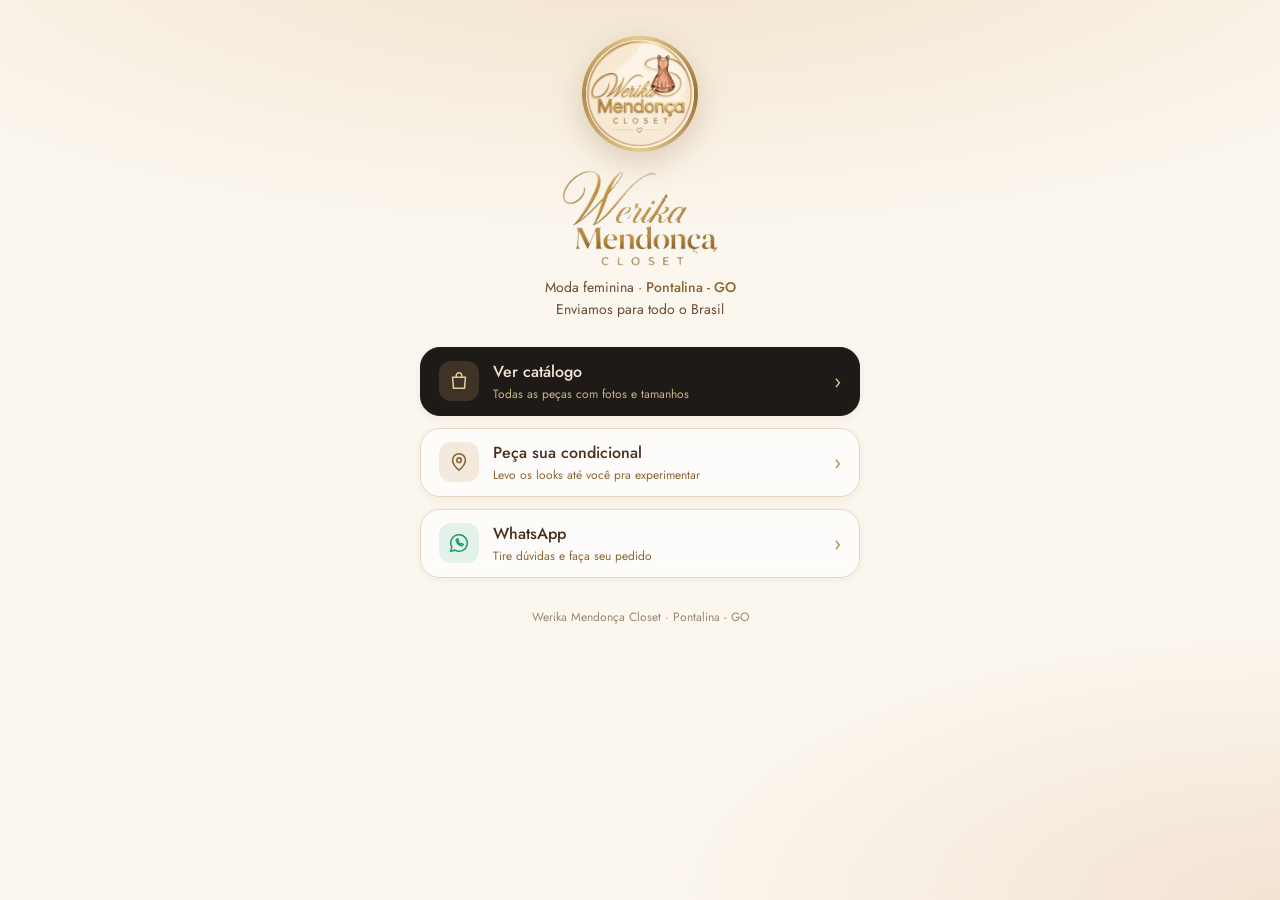
==== js/index.html @ c617e384 "Add files via upload" ====
<!doctype html>
<html lang="pt-BR">
<head>
<meta charset="utf-8">
<meta name="viewport" content="width=device-width, initial-scale=1, viewport-fit=cover">
<title>Werika Mendonça Closet · Links</title>
<meta name="description" content="Catálogo, condicional e atendimento pelo WhatsApp. Moda feminina em Pontalina - GO.">
<meta name="theme-color" content="#FBF6EE">
<meta property="og:title" content="Werika Mendonça Closet">
<meta property="og:description" content="Catálogo · Peça seu condicional · Enviamos para todo o Brasil">
<meta property="og:image" content="/img/og.jpg">
<link rel="icon" href="/img/icon.png">
<link rel="apple-touch-icon" href="/img/icon.png">
<link rel="preconnect" href="https://fonts.googleapis.com">
<link rel="preconnect" href="https://fonts.gstatic.com" crossorigin>
<link rel="stylesheet" href="https://fonts.googleapis.com/css2?family=Cormorant+Garamond:ital,wght@0,500;1,500&family=Jost:wght@400;500&display=swap">
<style>
:root{--bg:#FBF6EE;--sand:#F3E9DC;--line:#E6D6C0;--gold:#B08A4F;--gold2:#8A6534;--ink:#4A2E1E;--dark:#1E1A17;--wa:#1F9D63;
--serif:'Cormorant Garamond',Georgia,serif;--sans:Jost,'Helvetica Neue',Arial,sans-serif}
*{box-sizing:border-box;margin:0}
html{background:var(--bg)}
body{min-height:100vh;font-family:var(--sans);color:var(--ink);background:
 radial-gradient(120% 60% at 50% -10%,#F1E2C9 0%,rgba(241,226,201,0) 60%),
 radial-gradient(80% 50% at 100% 100%,#F3E3D3 0%,rgba(243,227,211,0) 60%),var(--bg);
 display:flex;justify-content:center;padding:calc(36px + env(safe-area-inset-top,0px)) max(20px,env(safe-area-inset-right,0px)) calc(36px + env(safe-area-inset-bottom,0px)) max(20px,env(safe-area-inset-left,0px))}
main{width:100%;max-width:440px;display:flex;flex-direction:column;align-items:center;text-align:center}
.av{width:116px;height:116px;border-radius:50%;padding:4px;background:conic-gradient(from 0deg,#E7C98E,#9A7238,#E7C98E,#B08A4F,#E7C98E);box-shadow:0 10px 30px rgba(138,101,52,.25)}
.av img{width:100%;height:100%;border-radius:50%;display:block;background:#fff}
.marca{height:96px;width:auto;margin-top:18px}
.bio{font-size:14px;line-height:1.6;color:#6b4a33;margin-top:10px}
.bio b{font-weight:500;color:var(--gold2)}
.links{width:100%;display:flex;flex-direction:column;gap:12px;margin-top:26px}
.lk{position:relative;display:flex;align-items:center;gap:14px;width:100%;min-height:62px;padding:12px 18px;border-radius:20px;text-decoration:none;color:var(--ink);background:rgba(255,255,255,.7);border:1px solid var(--line);
 box-shadow:0 2px 10px rgba(74,46,30,.06);backdrop-filter:blur(8px);-webkit-backdrop-filter:blur(8px);transition:transform .2s,box-shadow .2s,border-color .2s;overflow:hidden;
 opacity:0;transform:translateY(14px);animation:up .6s cubic-bezier(.2,.8,.2,1) forwards}
.lk:hover{transform:translateY(-2px);box-shadow:0 10px 24px rgba(74,46,30,.12);border-color:var(--gold)}
.lk:active{transform:scale(.98)}
.lk .ic{width:40px;height:40px;border-radius:12px;background:var(--sand);display:flex;align-items:center;justify-content:center;flex:none;color:var(--gold2)}
.lk .tx{flex:1;text-align:left;min-width:0}
.lk .tx b{display:block;font-weight:500;font-size:16px}
.lk .tx small{display:block;font-size:12px;color:var(--gold2);margin-top:2px}
.lk .ar{color:var(--gold);font-size:20px}
.lk.main{background:var(--dark);color:#F3E6D6;border-color:var(--dark)}
.lk.main .ic{background:rgba(201,164,106,.18);color:#E6CB93}
.lk.main .tx small{color:#CDB38A}
.lk.main .ar{color:#E6CB93}
.lk.main:after{content:"";position:absolute;inset:0;background:linear-gradient(110deg,transparent 30%,rgba(231,201,142,.28) 50%,transparent 70%);transform:translateX(-100%);animation:shine 3.6s ease-in-out 1.2s infinite}
.lk.wa .ic{background:#E3F2EA;color:var(--wa)}
.lk.promo .ic{background:#F6E1DE;color:#A3402F}
@keyframes up{to{opacity:1;transform:none}}
@keyframes shine{0%{transform:translateX(-100%)}45%,100%{transform:translateX(100%)}}
.brands{display:flex;gap:10px;margin-top:26px;width:100%}
.brands span{flex:1;height:50px;border-radius:16px;background:var(--sand);border:1px solid var(--line);display:flex;align-items:center;justify-content:center}
.brands img{max-height:22px;max-width:80%}
.brands img[src*="jean"]{max-height:15px}
.eyebrow{font-size:10px;letter-spacing:3px;color:var(--gold2);text-transform:uppercase;margin-top:28px}
.eyebrow+.brands{margin-top:10px}
footer{margin-top:30px;font-size:12px;color:#9B8571;line-height:1.6}
.hero-in{opacity:0;transform:translateY(10px);animation:up .7s cubic-bezier(.2,.8,.2,1) forwards}
@media (prefers-reduced-motion:reduce){.lk,.hero-in{animation:none;opacity:1;transform:none}.lk.main:after{display:none}}
a:focus-visible{outline:2px solid var(--gold);outline-offset:3px}
.lk{transition:transform .28s cubic-bezier(.2,.9,.3,1.4),box-shadow .28s,border-color .28s}
.lk.press{transform:scale(1.06)!important;box-shadow:0 16px 36px rgba(138,101,52,.28);border-color:var(--gold);z-index:2}
.lk.press .ic{transform:scale(1.15) rotate(-6deg)}
.lk .ic{transition:transform .3s cubic-bezier(.2,.9,.3,1.4)}
.lk .rip{position:absolute;border-radius:50%;pointer-events:none;transform:scale(0);background:radial-gradient(circle,rgba(201,164,106,.45) 0%,rgba(201,164,106,0) 70%);animation:rip .6s ease-out forwards}
.lk.main .rip{background:radial-gradient(circle,rgba(231,201,142,.5) 0%,rgba(231,201,142,0) 70%)}
@keyframes rip{to{transform:scale(1);opacity:0}}
@media (prefers-reduced-motion:reduce){.lk.press{transform:none!important}}
</style>
</head>
<body>
<main>
 <div class="av hero-in"><img src="/img/icon.png" alt="Werika Mendonça Closet" width="108" height="108"></div>
 <img class="marca hero-in" style="animation-delay:.1s" src="/img/marca.png" alt="Werika Mendonça Closet">
 <p class="bio hero-in" style="animation-delay:.2s">Moda feminina · <b>Pontalina - GO</b><br>Enviamos para todo o Brasil</p>

 <nav class="links">
  <a class="lk main" href="/" style="animation-delay:.25s">
   <span class="ic"><svg width="22" height="22" viewBox="0 0 24 24" fill="none" stroke="currentColor" stroke-width="1.7"><path d="M5 8h14l-1 12H6z"/><path d="M9 8V6a3 3 0 0 1 6 0v2"/></svg></span>
   <span class="tx"><b>Ver catálogo</b><small>Todas as peças com fotos e tamanhos</small></span><span class="ar">›</span></a>
  <a class="lk" href="/#condicional" style="animation-delay:.33s">
   <span class="ic"><svg width="22" height="22" viewBox="0 0 24 24" fill="none" stroke="currentColor" stroke-width="1.7"><path d="M12 21s-7-6.2-7-11a7 7 0 0 1 14 0c0 4.8-7 11-7 11z"/><circle cx="12" cy="10" r="2.5"/></svg></span>
   <span class="tx"><b>Peça sua condicional</b><small>Levo os looks até você pra experimentar</small></span><span class="ar">›</span></a>
  <a class="lk wa" id="wa" href="https://wa.me/5564992071978?text=Ol%C3%A1%2C%20Werika!%20Vim%20pelo%20Instagram." target="_blank" rel="noopener" style="animation-delay:.41s">
   <span class="ic"><svg width="22" height="22" viewBox="0 0 24 24" fill="none" stroke="currentColor" stroke-width="1.7"><path d="M12 3a9 9 0 0 0-7.8 13.5L3 21l4.6-1.2A9 9 0 1 0 12 3z"/><path d="M9 8.5c0 3.5 3 6.5 6.5 6.5l1-1.6-2-1-1 .9a5 5 0 0 1-2.8-2.8l.9-1-1-2z"/></svg></span>
   <span class="tx"><b>WhatsApp</b><small>Tire dúvidas e faça seu pedido</small></span><span class="ar">›</span></a>
 </nav>

 <footer>Werika Mendonça Closet · Pontalina - GO</footer>
</main>
<script>
document.querySelectorAll('.lk').forEach(function(a){
 function ripple(x,y){var r=a.getBoundingClientRect(),s=Math.max(r.width,r.height)*2.2,d=document.createElement('span');d.className='rip';
  d.style.width=d.style.height=s+'px';d.style.left=(x-r.left-s/2)+'px';d.style.top=(y-r.top-s/2)+'px';a.appendChild(d);setTimeout(function(){d.remove()},650);}
 a.addEventListener('pointerdown',function(e){a.classList.add('press');ripple(e.clientX,e.clientY);});
 ['pointerup','pointerleave','pointercancel'].forEach(function(t){a.addEventListener(t,function(){setTimeout(function(){a.classList.remove('press')},180);});});
 a.addEventListener('click',function(e){
  if(a.dataset.go==='1'||e.metaKey||e.ctrlKey)return;
  e.preventDefault();a.classList.add('press');var r=a.getBoundingClientRect();if(!a.querySelector('.rip'))ripple(r.left+r.width/2,r.top+r.height/2);
  setTimeout(function(){a.classList.remove('press');a.dataset.go='1';a.click();a.dataset.go='';},260);});
});
</script>
</body>
</html>
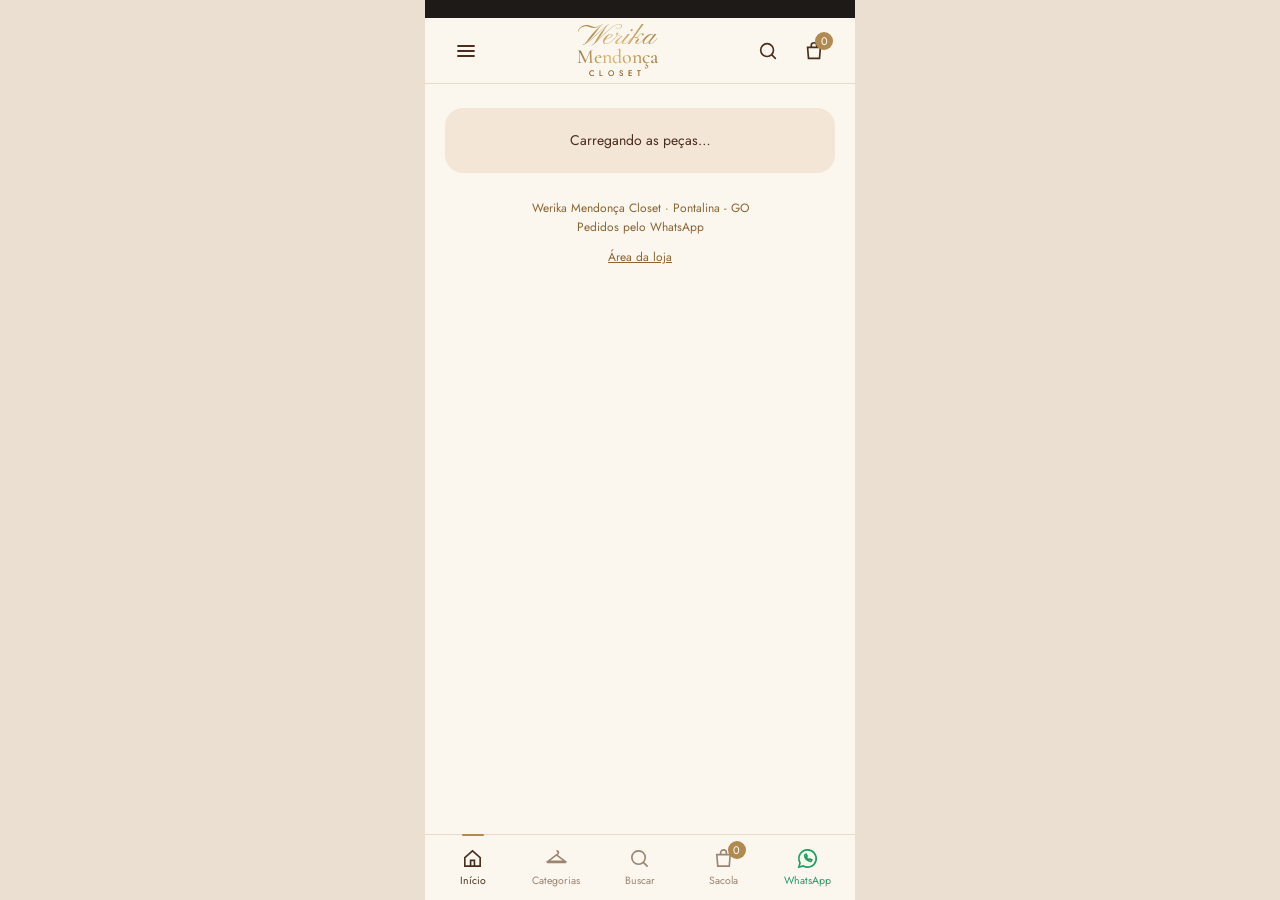
==== commit 019869e1: "Add files via upload" ====
--- a/js/index.html
+++ b/js/index.html
@@ -3,103 +3,196 @@
 <head>
 <meta charset="utf-8">
 <meta name="viewport" content="width=device-width, initial-scale=1, viewport-fit=cover">
-<title>Werika Mendonça Closet · Links</title>
-<meta name="description" content="Catálogo, condicional e atendimento pelo WhatsApp. Moda feminina em Pontalina - GO.">
+<title>Werika Mendonça Closet</title>
+<meta name="description" content="Moda feminina em Pontalina - GO. Peça seu condicional ou receba em todo o Brasil. Isleva e Jean Darrot.">
 <meta name="theme-color" content="#FBF6EE">
 <meta property="og:title" content="Werika Mendonça Closet">
-<meta property="og:description" content="Catálogo · Peça seu condicional · Enviamos para todo o Brasil">
+<meta property="og:description" content="Moda feminina · Peça seu condicional · Enviamos para todo o Brasil">
 <meta property="og:image" content="/img/og.jpg">
+<meta property="og:type" content="website">
 <link rel="icon" href="/img/icon.png">
 <link rel="apple-touch-icon" href="/img/icon.png">
 <link rel="preconnect" href="https://fonts.googleapis.com">
 <link rel="preconnect" href="https://fonts.gstatic.com" crossorigin>
-<link rel="stylesheet" href="https://fonts.googleapis.com/css2?family=Cormorant+Garamond:ital,wght@0,500;1,500&family=Jost:wght@400;500&display=swap">
-<style>
-:root{--bg:#FBF6EE;--sand:#F3E9DC;--line:#E6D6C0;--gold:#B08A4F;--gold2:#8A6534;--ink:#4A2E1E;--dark:#1E1A17;--wa:#1F9D63;
---serif:'Cormorant Garamond',Georgia,serif;--sans:Jost,'Helvetica Neue',Arial,sans-serif}
-*{box-sizing:border-box;margin:0}
-html{background:var(--bg)}
-body{min-height:100vh;font-family:var(--sans);color:var(--ink);background:
- radial-gradient(120% 60% at 50% -10%,#F1E2C9 0%,rgba(241,226,201,0) 60%),
- radial-gradient(80% 50% at 100% 100%,#F3E3D3 0%,rgba(243,227,211,0) 60%),var(--bg);
- display:flex;justify-content:center;padding:calc(36px + env(safe-area-inset-top,0px)) max(20px,env(safe-area-inset-right,0px)) calc(36px + env(safe-area-inset-bottom,0px)) max(20px,env(safe-area-inset-left,0px))}
-main{width:100%;max-width:440px;display:flex;flex-direction:column;align-items:center;text-align:center}
-.av{width:116px;height:116px;border-radius:50%;padding:4px;background:conic-gradient(from 0deg,#E7C98E,#9A7238,#E7C98E,#B08A4F,#E7C98E);box-shadow:0 10px 30px rgba(138,101,52,.25)}
-.av img{width:100%;height:100%;border-radius:50%;display:block;background:#fff}
-.marca{height:96px;width:auto;margin-top:18px}
-.bio{font-size:14px;line-height:1.6;color:#6b4a33;margin-top:10px}
-.bio b{font-weight:500;color:var(--gold2)}
-.links{width:100%;display:flex;flex-direction:column;gap:12px;margin-top:26px}
-.lk{position:relative;display:flex;align-items:center;gap:14px;width:100%;min-height:62px;padding:12px 18px;border-radius:20px;text-decoration:none;color:var(--ink);background:rgba(255,255,255,.7);border:1px solid var(--line);
- box-shadow:0 2px 10px rgba(74,46,30,.06);backdrop-filter:blur(8px);-webkit-backdrop-filter:blur(8px);transition:transform .2s,box-shadow .2s,border-color .2s;overflow:hidden;
- opacity:0;transform:translateY(14px);animation:up .6s cubic-bezier(.2,.8,.2,1) forwards}
-.lk:hover{transform:translateY(-2px);box-shadow:0 10px 24px rgba(74,46,30,.12);border-color:var(--gold)}
-.lk:active{transform:scale(.98)}
-.lk .ic{width:40px;height:40px;border-radius:12px;background:var(--sand);display:flex;align-items:center;justify-content:center;flex:none;color:var(--gold2)}
-.lk .tx{flex:1;text-align:left;min-width:0}
-.lk .tx b{display:block;font-weight:500;font-size:16px}
-.lk .tx small{display:block;font-size:12px;color:var(--gold2);margin-top:2px}
-.lk .ar{color:var(--gold);font-size:20px}
-.lk.main{background:var(--dark);color:#F3E6D6;border-color:var(--dark)}
-.lk.main .ic{background:rgba(201,164,106,.18);color:#E6CB93}
-.lk.main .tx small{color:#CDB38A}
-.lk.main .ar{color:#E6CB93}
-.lk.main:after{content:"";position:absolute;inset:0;background:linear-gradient(110deg,transparent 30%,rgba(231,201,142,.28) 50%,transparent 70%);transform:translateX(-100%);animation:shine 3.6s ease-in-out 1.2s infinite}
-.lk.wa .ic{background:#E3F2EA;color:var(--wa)}
-.lk.promo .ic{background:#F6E1DE;color:#A3402F}
-@keyframes up{to{opacity:1;transform:none}}
-@keyframes shine{0%{transform:translateX(-100%)}45%,100%{transform:translateX(100%)}}
-.brands{display:flex;gap:10px;margin-top:26px;width:100%}
-.brands span{flex:1;height:50px;border-radius:16px;background:var(--sand);border:1px solid var(--line);display:flex;align-items:center;justify-content:center}
-.brands img{max-height:22px;max-width:80%}
-.brands img[src*="jean"]{max-height:15px}
-.eyebrow{font-size:10px;letter-spacing:3px;color:var(--gold2);text-transform:uppercase;margin-top:28px}
-.eyebrow+.brands{margin-top:10px}
-footer{margin-top:30px;font-size:12px;color:#9B8571;line-height:1.6}
-.hero-in{opacity:0;transform:translateY(10px);animation:up .7s cubic-bezier(.2,.8,.2,1) forwards}
-@media (prefers-reduced-motion:reduce){.lk,.hero-in{animation:none;opacity:1;transform:none}.lk.main:after{display:none}}
-a:focus-visible{outline:2px solid var(--gold);outline-offset:3px}
-.lk{transition:transform .28s cubic-bezier(.2,.9,.3,1.4),box-shadow .28s,border-color .28s}
-.lk.press{transform:scale(1.06)!important;box-shadow:0 16px 36px rgba(138,101,52,.28);border-color:var(--gold);z-index:2}
-.lk.press .ic{transform:scale(1.15) rotate(-6deg)}
-.lk .ic{transition:transform .3s cubic-bezier(.2,.9,.3,1.4)}
-.lk .rip{position:absolute;border-radius:50%;pointer-events:none;transform:scale(0);background:radial-gradient(circle,rgba(201,164,106,.45) 0%,rgba(201,164,106,0) 70%);animation:rip .6s ease-out forwards}
-.lk.main .rip{background:radial-gradient(circle,rgba(231,201,142,.5) 0%,rgba(231,201,142,0) 70%)}
-@keyframes rip{to{transform:scale(1);opacity:0}}
-@media (prefers-reduced-motion:reduce){.lk.press{transform:none!important}}
-</style>
+<link rel="stylesheet" href="https://fonts.googleapis.com/css2?family=Cormorant+Garamond:ital,wght@0,500;1,500&family=Jost:wght@400;500&family=Pinyon+Script&display=swap">
+<link rel="stylesheet" href="/css/style.css">
 </head>
 <body>
-<main>
- <div class="av hero-in"><img src="/img/icon.png" alt="Werika Mendonça Closet" width="108" height="108"></div>
- <img class="marca hero-in" style="animation-delay:.1s" src="/img/marca.png" alt="Werika Mendonça Closet">
- <p class="bio hero-in" style="animation-delay:.2s">Moda feminina · <b>Pontalina - GO</b><br>Enviamos para todo o Brasil</p>
+<div class="app">
 
- <nav class="links">
-  <a class="lk main" href="/" style="animation-delay:.25s">
-   <span class="ic"><svg width="22" height="22" viewBox="0 0 24 24" fill="none" stroke="currentColor" stroke-width="1.7"><path d="M5 8h14l-1 12H6z"/><path d="M9 8V6a3 3 0 0 1 6 0v2"/></svg></span>
-   <span class="tx"><b>Ver catálogo</b><small>Todas as peças com fotos e tamanhos</small></span><span class="ar">›</span></a>
-  <a class="lk" href="/#condicional" style="animation-delay:.33s">
-   <span class="ic"><svg width="22" height="22" viewBox="0 0 24 24" fill="none" stroke="currentColor" stroke-width="1.7"><path d="M12 21s-7-6.2-7-11a7 7 0 0 1 14 0c0 4.8-7 11-7 11z"/><circle cx="12" cy="10" r="2.5"/></svg></span>
-   <span class="tx"><b>Peça sua condicional</b><small>Levo os looks até você pra experimentar</small></span><span class="ar">›</span></a>
-  <a class="lk wa" id="wa" href="https://wa.me/5564992071978?text=Ol%C3%A1%2C%20Werika!%20Vim%20pelo%20Instagram." target="_blank" rel="noopener" style="animation-delay:.41s">
-   <span class="ic"><svg width="22" height="22" viewBox="0 0 24 24" fill="none" stroke="currentColor" stroke-width="1.7"><path d="M12 3a9 9 0 0 0-7.8 13.5L3 21l4.6-1.2A9 9 0 1 0 12 3z"/><path d="M9 8.5c0 3.5 3 6.5 6.5 6.5l1-1.6-2-1-1 .9a5 5 0 0 1-2.8-2.8l.9-1-1-2z"/></svg></span>
-   <span class="tx"><b>WhatsApp</b><small>Tire dúvidas e faça seu pedido</small></span><span class="ar">›</span></a>
- </nav>
+<section class="view on" id="home">
+ <div class="ann pad" id="annT"></div>
+ <header class="hdr pad">
+  <button class="hb" onclick="toggleMenu()" aria-label="Menu"><svg width="24" height="24" viewBox="0 0 24 24" fill="none" stroke="currentColor" stroke-width="1.8" stroke-linecap="round"><path d="M4 7h16M4 12h16M4 17h16"/></svg></button>
+  <div class="wm" onclick="pickCat('Novidades')"><span class="w1">Werika</span><span class="w2">Mendonça</span><span class="w3">CLOSET</span></div>
+  <div style="display:flex;gap:4px">
+   <button class="hb" onclick="toggleSearch()" aria-label="Buscar"><svg width="22" height="22" viewBox="0 0 24 24" fill="none" stroke="currentColor" stroke-width="1.8" stroke-linecap="round"><circle cx="11" cy="11" r="7"/><path d="M20 20l-4-4"/></svg></button>
+   <button class="hb" onclick="go('bag')" aria-label="Abrir sacola" style="position:relative"><svg width="22" height="22" viewBox="0 0 24 24" fill="none" stroke="currentColor" stroke-width="1.8"><path d="M5 8h14l-1 12H6z"/><path d="M9 8V6a3 3 0 0 1 6 0v2"/></svg><span class="badge" data-cnt>0</span></button>
+  </div>
+ </header>
+ <div class="search pad" id="search" hidden><input id="q" type="search" placeholder="Buscar vestido, blusa..." oninput="renderGrid()"></div>
+ <div class="menu" id="menu" hidden></div>
+ <div class="pad">
+  <div id="blocks"><div class="empty" style="margin-top:24px">Carregando as peças…</div></div>
+  <a id="condWa" href="#" target="_blank" rel="noopener" hidden></a>
+  <p class="foot">Werika Mendonça Closet · Pontalina - GO<br>Pedidos pelo WhatsApp <span id="footWa"></span><br><button onclick="openAdmin()" style="margin-top:10px"><a>Área da loja</a></button></p>
+ </div>
+</section>
 
- <footer>Werika Mendonça Closet · Pontalina - GO</footer>
-</main>
-<script>
-document.querySelectorAll('.lk').forEach(function(a){
- function ripple(x,y){var r=a.getBoundingClientRect(),s=Math.max(r.width,r.height)*2.2,d=document.createElement('span');d.className='rip';
-  d.style.width=d.style.height=s+'px';d.style.left=(x-r.left-s/2)+'px';d.style.top=(y-r.top-s/2)+'px';a.appendChild(d);setTimeout(function(){d.remove()},650);}
- a.addEventListener('pointerdown',function(e){a.classList.add('press');ripple(e.clientX,e.clientY);});
- ['pointerup','pointerleave','pointercancel'].forEach(function(t){a.addEventListener(t,function(){setTimeout(function(){a.classList.remove('press')},180);});});
- a.addEventListener('click',function(e){
-  if(a.dataset.go==='1'||e.metaKey||e.ctrlKey)return;
-  e.preventDefault();a.classList.add('press');var r=a.getBoundingClientRect();if(!a.querySelector('.rip'))ripple(r.left+r.width/2,r.top+r.height/2);
-  setTimeout(function(){a.classList.remove('press');a.dataset.go='1';a.click();a.dataset.go='';},260);});
-});
-</script>
+<section class="view" id="prod">
+ <div class="big"><img id="bigImg" src="" alt="">
+  <button class="round" style="left:max(14px,env(safe-area-inset-left,0px))" onclick="go('home')" aria-label="Voltar"><svg width="20" height="20" viewBox="0 0 24 24" fill="none" stroke="#4A2E1E" stroke-width="2"><path d="M15 5l-7 7 7 7"/></svg></button>
+  <button class="round" style="right:max(14px,env(safe-area-inset-right,0px))" onclick="go('bag')" aria-label="Abrir sacola"><svg width="20" height="20" viewBox="0 0 24 24" fill="none" stroke="#4A2E1E" stroke-width="1.6"><path d="M5 8h14l-1 12H6z"/><path d="M9 8V6a3 3 0 0 1 6 0v2"/></svg><span class="badge" data-cnt>0</span></button>
+  <div class="thumbs" id="thumbs"></div>
+ </div>
+ <div class="sheet pad">
+  <p class="eyebrow" id="pCat"></p>
+  <h2 id="pName"></h2>
+  <p class="price" id="pPrice"></p>
+  <p class="desc" id="pDesc"></p>
+  <span class="tag" id="condTag"><svg width="14" height="14" viewBox="0 0 24 24" fill="none" stroke="#C9A46A" stroke-width="1.8"><path d="M12 21s-7-6.2-7-11a7 7 0 0 1 14 0c0 4.8-7 11-7 11z"/><circle cx="12" cy="10" r="2.5"/></svg>Pode pedir no condicional</span>
+  <p class="eyebrow" style="margin-top:18px;color:var(--ink)">Tamanho</p>
+  <div class="sizes" id="sizes"></div>
+  <p class="err" id="err"></p>
+ </div>
+ <div class="bar"><button class="cta" onclick="addBag()">Colocar na sacola</button></div>
+</section>
+
+<section class="view" id="bag">
+ <div class="pad" style="padding-top:calc(20px + env(safe-area-inset-top,0px))">
+  <button onclick="go('home')" style="font-size:14px;color:var(--gold2);display:flex;align-items:center;gap:6px"><svg width="16" height="16" viewBox="0 0 24 24" fill="none" stroke="currentColor" stroke-width="2"><path d="M15 5l-7 7 7 7"/></svg>Continuar comprando</button>
+  <h2 class="ser" style="font-size:40px;font-weight:500;margin:14px 0 18px">Sua sacola</h2>
+  <div id="items" style="display:flex;flex-direction:column;gap:12px"></div>
+  <div id="modeBox"><p class="eyebrow" style="margin-top:24px;color:var(--ink)">Como você quer receber?</p>
+  <div class="mode"><button id="mC" onclick="setMode('c')"><b>Condicional</b><small>Levo até você para experimentar · Pontalina e região</small></button><button id="mB" onclick="setMode('b')"><b>Comprar</b><small>Enviamos para todo o Brasil</small></button></div></div>
+ </div>
+ <div class="bar" id="bagBar">
+  <div class="total"><span>Total</span><span id="tot"></span></div>
+  <a class="cta wa" id="waBtn" href="#" target="_blank" rel="noopener"><svg width="20" height="20" viewBox="0 0 24 24" fill="#fff"><path d="M12 2a10 10 0 0 0-8.6 15.1L2 22l5-1.3A10 10 0 1 0 12 2z"/></svg><span id="waTxt">Pedir condicional pelo WhatsApp</span></a>
+ </div>
+</section>
+
+<section class="view adm" id="login">
+ <div class="pad" style="padding-top:calc(60px + env(safe-area-inset-top,0px));text-align:center">
+  <div class="wm" style="display:inline-flex"><span class="w1">Werika</span><span class="w2">Mendonça</span><span class="w3">CLOSET</span></div>
+  <h2 class="ser" style="font-size:32px;font-weight:500;margin:28px 0 6px">Área da loja</h2>
+  <p style="font-size:14px;color:var(--gold2)">Entre para cadastrar e editar as peças.</p>
+  <form onsubmit="event.preventDefault();doLogin(this.querySelector('.cta'))" style="margin-top:26px;text-align:left">
+   <label class="lb" for="pw">Senha</label>
+   <input class="in" id="pw" type="password" autocomplete="current-password" placeholder="Sua senha" oninput="$('pwErr').textContent=''">
+   <p class="err" id="pwErr"></p>
+   <button class="cta" type="submit" style="margin-top:6px">Entrar</button>
+  </form>
+  <p style="font-size:12px;color:var(--gold2);margin-top:16px">Esqueceu a senha? Fale com o Marcos para criar uma nova.</p>
+  <button onclick="toHome()" style="font-size:14px;margin-top:22px;color:var(--ink);text-decoration:underline">Voltar ao catálogo</button>
+ </div>
+</section>
+
+<section class="view adm" id="admin">
+ <div class="ahdr pad">
+  <div><p class="eyebrow">Painel</p><h2 class="ser" style="font-size:30px;font-weight:500;line-height:1">Werika Closet</h2></div>
+  <div style="display:flex;gap:8px"><button class="pill" onclick="toHome()">Ver catálogo</button><button class="pill" onclick="logout()">Sair</button></div>
+ </div>
+ <div class="pad">
+  <div class="atabs"><button id="atP" class="on" onclick="aTab('p')">Peças</button><button id="atH" onclick="aTab('h')">Tela inicial</button><button id="atT" onclick="aTab('t')">Loja</button></div>
+  <div id="aH" hidden>
+   <p style="font-size:14px;line-height:1.5;color:#6b4a33;margin-bottom:14px">Monte a tela inicial do seu jeito. Use ▲ ▼ para mudar a ordem e toque no lápis para editar.</p>
+   <div id="hList" style="display:flex;flex-direction:column;gap:10px"></div>
+   <button class="cta" onclick="showPick()" style="margin-top:14px">+ Adicionar bloco</button>
+   <div id="bPick" class="pick" hidden></div>
+   <button class="pill" style="margin-top:14px;width:100%;height:44px" onclick="toHome()">Ver como ficou</button>
+  </div>
+  <div id="aP">
+   <div class="stats"><div><b id="stT">0</b>peças</div><div><b id="stA">0</b>disponíveis</div><div><b id="stE">0</b>esgotadas</div></div>
+   <button class="cta" onclick="editP(null)" style="margin:14px 0 16px">+ Nova peça</button>
+   <div id="aList" style="display:flex;flex-direction:column;gap:10px"></div>
+  </div>
+  <div id="aT" hidden>
+   <form onsubmit="event.preventDefault();saveTxt(this.querySelector('.cta'))" class="fm">
+    <label class="lb" for="tAnn">Faixa do topo</label><input class="in" id="tAnn">
+    <label class="lb" for="tPa">Parcelamento</label><input class="in" id="tPa" placeholder="até 3x sem juros">
+    <label class="lb" for="tWa">WhatsApp que recebe os pedidos</label><input class="in" id="tWa" inputmode="tel" placeholder="(64) 99207-1978">
+    <p class="err" id="tErr"></p>
+    <button class="cta" type="submit">Salvar</button>
+   </form>
+   <form onsubmit="event.preventDefault();savePw(this.querySelector('.cta'))" class="fm" style="margin-top:10px;border-top:1px solid #EADBC6">
+    <p class="ser" style="font-size:22px;margin-top:6px">Trocar senha do painel</p>
+    <label class="lb" for="np1">Nova senha</label><input class="in" id="np1" type="password" autocomplete="new-password" placeholder="Mínimo 6 caracteres">
+    <label class="lb" for="np2">Repita a nova senha</label><input class="in" id="np2" type="password" autocomplete="new-password">
+    <p class="err" id="pErr"></p>
+    <button class="cta" type="submit">Trocar senha</button>
+   </form>
+  </div>
+  <p class="note">Tudo o que você salva aqui aparece na hora para todas as clientes.</p>
+ </div>
+</section>
+
+<section class="view adm" id="bedit">
+ <div class="ahdr pad">
+  <button class="pill" onclick="go('admin');aTab('h')">‹ Voltar</button>
+  <h2 class="ser" id="bTitle" style="font-size:24px;font-weight:500">Bloco</h2>
+  <span style="width:70px"></span>
+ </div>
+ <div class="pad">
+  <form class="fm" onsubmit="event.preventDefault();saveB(this.querySelector('.cta'))" oninput="readB();$('bPrev').innerHTML=blockHTML(bEd)||''" onchange="readB();$('bPrev').innerHTML=blockHTML(bEd)||''">
+   <div id="bForm"></div>
+   <input type="file" id="bFile" accept="image/*" hidden onchange="pickFiles(this.files,4/3,d=>{bEd.img=d;openBEdKeep();});this.value=''">
+   <span class="lb" style="margin-top:22px">Como fica na tela</span>
+   <div class="prevbox" id="bPrev"></div>
+   <p class="err" id="bErr"></p>
+   <button class="cta" type="submit">Salvar bloco</button>
+   <button type="button" class="del" id="bDel" onclick="delB(this)">Apagar bloco</button>
+  </form>
+ </div>
+</section>
+
+<section class="view adm" id="edit">
+ <div class="ahdr pad">
+  <button class="pill" onclick="go('admin')">‹ Voltar</button>
+  <h2 class="ser" id="eTitle" style="font-size:26px;font-weight:500">Nova peça</h2>
+  <span style="width:70px"></span>
+ </div>
+ <form class="fm pad" onsubmit="event.preventDefault();saveP(this.querySelector('.cta'))">
+  <span class="lb">Fotos <small>(a primeira é a capa)</small></span>
+  <div class="phs" id="ePh"></div>
+  <input type="file" id="eFile" accept="image/*" multiple hidden onchange="pickFiles(this.files,3/4,d=>{ePhotos.push(d);renderEPh();});this.value=''">
+  <label class="lb" for="eN">Nome da peça</label><input class="in" id="eN" placeholder="Vestido Midi Verde">
+  <div class="two">
+   <div><label class="lb" for="eB">Marca</label><select class="in" id="eB" onchange="$('eBo').hidden=this.value!=='__outra';if(!$('eBo').hidden)$('eBo').focus()"></select><input class="in" id="eBo" placeholder="Nome da marca" style="margin-top:8px" hidden></div>
+   <div><label class="lb" for="eC">Categoria</label><select class="in" id="eC"></select></div>
+  </div>
+  <label class="lb" for="eP">Preço <small>(opcional)</small></label><input class="in" id="eP" inputmode="decimal" placeholder="Deixe em branco para “Consulte”">
+  <span class="lb">Tamanhos disponíveis</span>
+  <div class="sizes" id="eS" style="flex-wrap:wrap"></div>
+  <label class="lb" for="eD">Descrição</label><textarea class="in" id="eD" rows="3" placeholder="Tecido, caimento, detalhes..."></textarea>
+  <label class="sw"><input type="checkbox" id="eE"><span></span>Peça esgotada</label>
+  <p class="err" id="eErr"></p>
+  <button class="cta" type="submit">Salvar peça</button>
+  <button type="button" class="del" id="eDel" onclick="delP(this)">Excluir peça</button>
+ </form>
+</section>
+
+<nav class="tabs" aria-label="Navegação">
+ <button class="tab on" data-t="home" onclick="tabHome()"><svg viewBox="0 0 24 24" fill="none" stroke="currentColor" stroke-width="1.7"><path d="M4 11l8-7 8 7v9H4z"/><path d="M10 20v-6h4v6"/></svg>Início</button>
+ <button class="tab" data-t="cats" onclick="tabCats()"><svg viewBox="0 0 24 24" fill="none" stroke="currentColor" stroke-width="1.7"><path d="M12 4a2 2 0 0 1 2 2c0 1-1 1.5-2 2.2L3 15h18l-9-6.8"/><path d="M3 15v1h18v-1"/></svg>Categorias</button>
+ <button class="tab" data-t="search" onclick="tabSearch()"><svg viewBox="0 0 24 24" fill="none" stroke="currentColor" stroke-width="1.7" stroke-linecap="round"><circle cx="11" cy="11" r="7"/><path d="M20 20l-4-4"/></svg>Buscar</button>
+ <button class="tab" data-t="bag" onclick="go('bag')"><svg viewBox="0 0 24 24" fill="none" stroke="currentColor" stroke-width="1.7"><path d="M5 8h14l-1 12H6z"/><path d="M9 8V6a3 3 0 0 1 6 0v2"/></svg><span class="badge" data-cnt>0</span>Sacola</button>
+ <a class="tab wa" id="waTab" href="https://wa.me/5564992071978" target="_blank" rel="noopener"><svg viewBox="0 0 24 24" fill="none" stroke="currentColor" stroke-width="1.7"><path d="M12 3a9 9 0 0 0-7.8 13.5L3 21l4.6-1.2A9 9 0 1 0 12 3z"/><path d="M9 8.5c0 3.5 3 6.5 6.5 6.5l1-1.6-2-1-1 .9a5 5 0 0 1-2.8-2.8l.9-1-1-2z"/></svg>WhatsApp</a>
+</nav>
+<div class="crop" id="crop" hidden>
+ <div class="pad" style="padding-block:calc(16px + env(safe-area-inset-top,0px)) 0;display:flex;justify-content:space-between;align-items:center">
+  <button class="pill" style="color:#F3E6D6;border-color:#8A6534" onclick="skipCrop()">Cancelar</button><span id="cStep" style="font-size:14px"></span><span style="width:76px"></span></div>
+ <p class="pad" style="font-size:13px;text-align:center;color:#CDBBA4;margin:14px 0">Arraste a foto para enquadrar a peça</p>
+ <div class="pad"><div class="cframe" id="cFrame" onpointerdown="cDown(event)" onpointermove="cMove(event)" onpointerup="cUp()" onpointercancel="cUp()"><img id="cImgEl" alt="" draggable="false"><div class="cgrid"></div></div></div>
+ <div class="pad" style="display:flex;align-items:center;gap:12px;margin-top:18px"><span style="font-size:18px">−</span><input type="range" id="cZoom" min="1" max="3" step="0.01" value="1" oninput="zoomCrop(this.value)" style="flex:1" aria-label="Zoom"><span style="font-size:18px">+</span></div>
+ <div class="pad" style="margin-top:18px;padding-bottom:calc(20px + env(safe-area-inset-bottom,0px))"><button class="cta" style="background:#C9A46A;color:#1E1A17" onclick="useCrop()">Usar foto</button></div>
+</div>
+<div class="toast" id="toast"></div>
+</div>
+
+
+<script src="/js/config.js"></script>
+<script src="https://cdn.jsdelivr.net/npm/@supabase/supabase-js@2.45.4/dist/umd/supabase.min.js"></script>
+<script src="/js/app.js"></script>
 </body>
 </html>
--- a/css/style.css
+++ b/css/style.css
@@ -0,0 +1,213 @@
+
+/* Loja de app: coluna única de celular, creme e dourado do logo */
+:root{--bg:#FBF6EE;--sand:#F3E6D6;--gold:#B08A4F;--gold2:#8A6534;--ink:#4A2E1E;--dark:#1E1A17;--wa:#1F9D63;--out:#EADFD0;
+--serif:'Cormorant Garamond',Georgia,serif;--sans:Jost,'Helvetica Neue',Arial,sans-serif;color-scheme:light}
+*{box-sizing:border-box;margin:0;-webkit-tap-highlight-color:transparent}
+html,body{height:100%}
+body{background:var(--out);font-family:var(--sans);color:var(--ink)}
+.app{max-width:430px;margin:0 auto;min-height:100%;background:var(--bg);position:relative;overflow:hidden}
+.view{display:none;padding-bottom:110px;animation:in .45s cubic-bezier(.2,.8,.2,1)}
+.view.on{display:block}
+@keyframes in{from{opacity:0;transform:translateY(24px)}to{opacity:1;transform:none}}
+@media (prefers-reduced-motion:reduce){.view{animation:none}}
+button{font:inherit;color:inherit;background:none;border:0;cursor:pointer}
+button:focus-visible{outline:2px solid var(--gold);outline-offset:2px}
+.ser{font-family:var(--serif)}
+.pad{padding-left:max(20px,env(safe-area-inset-left,0px));padding-right:max(20px,env(safe-area-inset-right,0px))}
+.ann{background:var(--dark);color:var(--sand);font-size:12px;letter-spacing:.5px;text-align:center;padding-block:calc(9px + env(safe-area-inset-top,0px)) 9px}
+.ann span{color:var(--gold);margin:0 6px}
+.hdr{position:sticky;top:0;z-index:6;display:flex;align-items:center;justify-content:space-between;background:var(--bg);padding-block:10px;border-bottom:1px solid #EADBC6}
+.hb{width:42px;height:42px;display:flex;align-items:center;justify-content:center;color:var(--ink);border-radius:50%}
+.wm{display:flex;flex-direction:column;align-items:center;line-height:1;cursor:pointer;background:linear-gradient(100deg,#9A7238,#D9B878 45%,#A37A3E);-webkit-background-clip:text;background-clip:text;color:transparent}
+.w1{font-family:'Pinyon Script',cursive;font-size:30px;line-height:.9}
+.w2{font-family:var(--serif);font-size:20px;font-weight:500;margin-top:-4px}
+.w3{font-size:8px;letter-spacing:5px;margin-top:2px;color:var(--gold2);-webkit-text-fill-color:var(--gold2)}
+.hdr .badge{top:2px;right:2px}
+.search{padding-block:10px;background:var(--bg)}
+.search input{width:100%;height:44px;border-radius:22px;border:1px solid #C9A46A;background:#fff;padding:0 18px;font:inherit;font-size:16px;color:var(--ink)}
+.menu{background:var(--bg);border-bottom:1px solid #EADBC6}
+.menu button{display:block;width:100%;text-align:left;padding:14px max(20px,env(safe-area-inset-left,0px));font-family:var(--serif);font-size:22px;border-top:1px solid #F0E4D3}
+.bagbtn{position:absolute;top:calc(14px + env(safe-area-inset-top,0px));right:max(14px,env(safe-area-inset-right,0px));width:46px;height:46px;border-radius:50%;background:rgba(255,255,255,.7);backdrop-filter:blur(8px);-webkit-backdrop-filter:blur(8px);display:flex;align-items:center;justify-content:center;z-index:3}
+.badge{position:absolute;top:-2px;right:-2px;background:var(--gold);color:#fff;font-size:11px;min-width:18px;height:18px;border-radius:9px;display:flex;align-items:center;justify-content:center;padding:0 4px}
+.badge.pop{animation:pop .4s}
+@keyframes pop{50%{transform:scale(1.5)}}
+.eyebrow{font-size:10px;letter-spacing:3px;color:var(--gold2);text-transform:uppercase}
+.brands{display:grid;grid-template-columns:1fr 1fr;gap:10px;margin:10px 0 18px}
+.brand{height:62px;border-radius:16px;display:flex;align-items:center;justify-content:center;transition:transform .2s,box-shadow .2s;border:1.5px solid transparent}
+.brand.is{background:var(--dark);color:var(--sand);letter-spacing:6px;font-size:18px}
+.brand.jd{background:var(--sand);color:var(--ink);font-family:var(--serif);font-style:italic;font-size:23px}
+.brand.sel{border-color:var(--gold);transform:translateY(-2px);box-shadow:0 8px 20px rgba(74,46,30,.18)}
+.chips{display:flex;gap:8px;overflow-x:auto;padding-bottom:4px;scrollbar-width:none}
+.chip{font-size:13px;padding:8px 15px;border-radius:20px;border:1px solid #C9A46A;color:var(--gold2);white-space:nowrap}
+.chip.on{background:var(--ink);color:var(--bg);border-color:var(--ink)}
+.hero{margin:16px 0 6px;height:270px;border-radius:24px;overflow:hidden;position:relative;display:block;width:100%;text-align:left}
+.hero img{width:100%;height:100%;object-fit:cover;object-position:center 35%;transition:transform 6s}
+.hero:hover img{transform:scale(1.06)}
+.hero:after{content:"";position:absolute;inset:45% 0 0;background:linear-gradient(transparent,rgba(30,26,23,.6))}
+.hero .t{position:absolute;left:18px;bottom:18px;color:#fff;z-index:1}
+.hero h2{font-family:var(--serif);font-style:italic;font-weight:500;font-size:34px;line-height:1}
+.hero .eyebrow{color:#fff}
+.sec{display:flex;justify-content:space-between;align-items:baseline;margin:22px 0 12px}
+.sec h3{font-family:var(--serif);font-weight:500;font-size:26px}
+.grid{display:grid;grid-template-columns:1fr 1fr;gap:12px}
+.card{text-align:left}
+.card .ph{height:230px;border-radius:18px;overflow:hidden;background:#e9e7e6}
+.card img{width:100%;height:100%;object-fit:cover;transition:transform .5s}
+.card:hover img{transform:scale(1.05)}
+.card p{font-size:14px;margin-top:8px}
+.card b{font-weight:500;font-size:14px;color:var(--gold2)}
+.empty{grid-column:1/-1;background:var(--sand);border-radius:18px;padding:22px;text-align:center;font-size:14px;line-height:1.5}
+.big{position:relative;height:54vh;max-height:520px;min-height:360px;background:#e9e7e6}
+.big img{width:100%;height:100%;object-fit:cover;object-position:center 18%}
+.round{position:absolute;top:calc(14px + env(safe-area-inset-top,0px));width:44px;height:44px;border-radius:50%;background:rgba(255,255,255,.8);display:flex;align-items:center;justify-content:center;z-index:2}
+.thumbs{position:absolute;right:14px;top:76px;display:flex;flex-direction:column;gap:8px}
+.thumbs button{width:56px;height:74px;border-radius:10px;overflow:hidden;border:2px solid rgba(255,255,255,.7);padding:0}
+.thumbs button.on{border-color:var(--gold)}
+.thumbs img{width:100%;height:100%;object-fit:cover}
+.sheet{position:relative;margin-top:-30px;background:var(--bg);border-radius:30px 30px 0 0;padding-top:24px}
+.sheet h2{font-family:var(--serif);font-weight:500;font-size:34px;line-height:1.05;margin-top:4px;text-wrap:balance}
+.price{font-size:19px;margin-top:6px}.price span{font-size:13px;color:var(--gold2)}
+.desc{font-size:14px;line-height:1.6;color:#6b4a33;margin-top:10px;max-width:60ch}
+.sizes{display:flex;gap:10px;margin:10px 0 6px}
+.sz{width:48px;height:48px;border-radius:50%;border:1px solid #C9A46A;font-size:14px}
+.sz.on{background:var(--ink);color:#fff;border-color:var(--ink)}
+.err{font-size:12px;color:#A32D2D;min-height:18px}
+.bar{position:fixed;left:50%;transform:translateX(-50%);bottom:0;width:100%;max-width:430px;padding:14px max(20px,env(safe-area-inset-right,0px)) calc(16px + env(safe-area-inset-bottom,0px)) max(20px,env(safe-area-inset-left,0px));background:linear-gradient(rgba(251,246,238,0),var(--bg) 30%);z-index:5}
+.cta{width:100%;height:56px;border-radius:28px;background:var(--ink);color:#fff;font-size:16px;display:flex;align-items:center;justify-content:center;gap:10px;text-decoration:none;transition:transform .15s}
+.cta:active{transform:scale(.98)}
+.cta.wa{background:var(--wa)}
+.item{display:flex;gap:14px;align-items:center;background:var(--sand);border-radius:18px;padding:10px}
+.item img{width:72px;height:94px;object-fit:cover;border-radius:12px}
+.item .n{flex:1;min-width:0;font-size:14px}
+.item small{display:block;color:var(--gold2);font-size:12px;margin-top:2px}
+.qty{display:flex;align-items:center;gap:8px;margin-top:8px}
+.qty button{width:28px;height:28px;border-radius:50%;border:1px solid #C9A46A;font-size:15px;line-height:1}
+.total{display:flex;justify-content:space-between;font-size:18px;margin-bottom:12px}
+.toast{position:fixed;left:50%;top:calc(18px + env(safe-area-inset-top,0px));transform:translate(-50%,-90px);background:var(--dark);color:var(--sand);padding:12px 18px;border-radius:24px;font-size:14px;transition:transform .35s;z-index:9;white-space:nowrap}
+.toast.show{transform:translate(-50%,0)}
+.foot{text-align:center;font-size:12px;color:var(--gold2);margin-top:26px;line-height:1.6}
+.tabs{position:fixed;left:50%;transform:translateX(-50%);bottom:0;width:100%;max-width:430px;z-index:7;background:rgba(251,246,238,.94);backdrop-filter:blur(12px);-webkit-backdrop-filter:blur(12px);border-top:1px solid #EADBC6;display:grid;grid-template-columns:repeat(5,1fr);padding:6px max(6px,env(safe-area-inset-right,0px)) calc(6px + env(safe-area-inset-bottom,0px)) max(6px,env(safe-area-inset-left,0px))}
+.tab{display:flex;flex-direction:column;align-items:center;gap:3px;font-size:10.5px;color:#9B8571;padding:6px 0;text-decoration:none;position:relative}
+.tab svg{width:23px;height:23px}
+.tab.on{color:var(--ink)}
+.tab.on:before{content:"";position:absolute;top:-7px;width:22px;height:2px;border-radius:2px;background:var(--gold)}
+.tab.wa{color:var(--wa)}
+.tab .badge{top:0;right:calc(50% - 22px)}
+.bar{bottom:calc(64px + env(safe-area-inset-bottom,0px))!important}
+.view{padding-bottom:190px!important}
+.cond{margin:22px 0 4px;background:var(--dark);color:var(--sand);border-radius:24px;padding:24px 22px;position:relative;overflow:hidden}
+.cond:before{content:"";position:absolute;right:-60px;top:-60px;width:200px;height:200px;border-radius:50%;border:1px solid rgba(201,164,106,.35)}
+.cond h3{font-family:var(--serif);font-weight:500;font-size:32px;line-height:1.05;color:#E6CB93}
+.cond p{font-size:14px;line-height:1.6;margin-top:10px;color:#E9DCCB;max-width:40ch}
+.steps{display:grid;grid-template-columns:repeat(3,1fr);gap:8px;margin:18px 0}
+.steps div{border:1px solid rgba(201,164,106,.4);border-radius:14px;padding:10px 8px;text-align:center;font-size:12px;line-height:1.35}
+.steps b{display:block;font-family:var(--serif);font-size:22px;font-weight:500;color:#E6CB93}
+.where{display:flex;flex-direction:column;gap:6px;font-size:13px;margin-bottom:18px}
+.where span{display:flex;gap:8px;align-items:center}
+.cond .cta{background:#C9A46A;color:var(--dark)}
+.mode{display:grid;grid-template-columns:1fr 1fr;gap:10px;margin:22px 0 8px}
+.mode button{border:1.5px solid #E2D2BC;border-radius:18px;padding:14px 12px;text-align:left;background:#fff}
+.mode button.on{border-color:var(--ink);background:var(--sand)}
+.mode b{display:block;font-weight:500;font-size:15px}
+.mode small{display:block;font-size:12px;color:var(--gold2);margin-top:3px;line-height:1.35}
+.tag{display:inline-flex;gap:6px;align-items:center;font-size:12px;background:var(--sand);color:var(--ink);border-radius:14px;padding:6px 12px;margin-top:12px}
+[hidden]{display:none!important}
+.adm{padding-bottom:60px!important}
+.ahdr{display:flex;justify-content:space-between;align-items:center;gap:10px;padding-block:calc(18px + env(safe-area-inset-top,0px)) 14px;border-bottom:1px solid #EADBC6;background:var(--bg);position:sticky;top:0;z-index:4}
+.pill{font-size:13px;padding:8px 14px;border-radius:18px;border:1px solid #C9A46A;color:var(--ink);white-space:nowrap}
+.atabs{display:grid;grid-template-columns:repeat(4,1fr);background:var(--sand);border-radius:16px;padding:4px;margin:16px 0}
+.atabs button{height:40px;border-radius:12px;font-size:14px;color:var(--gold2)}
+.atabs button.on{background:#fff;color:var(--ink);box-shadow:0 1px 4px rgba(74,46,30,.12)}
+.stats{display:grid;grid-template-columns:repeat(3,1fr);gap:8px}
+.stats div{background:#fff;border:1px solid #EADBC6;border-radius:14px;padding:10px;font-size:12px;color:var(--gold2)}
+.stats b{display:block;font-family:var(--serif);font-size:28px;font-weight:500;color:var(--ink);line-height:1.1}
+.row{display:flex;gap:12px;align-items:center;background:#fff;border:1px solid #EADBC6;border-radius:16px;padding:8px}
+.row img{width:58px;height:74px;object-fit:cover;border-radius:10px;flex:none}
+.row .n{flex:1;min-width:0;font-size:14px}
+.row .n small{display:block;color:var(--gold2);font-size:12px;margin-top:2px}
+.row .st{font-size:11px;padding:5px 10px;border-radius:12px;white-space:nowrap}
+.st.ok{background:#E3F2EA;color:#17603F}.st.no{background:#F6E1DE;color:#8A2B22}
+.row .ed{width:36px;height:36px;border-radius:50%;border:1px solid #E2D2BC;display:flex;align-items:center;justify-content:center;flex:none}
+.fm{display:flex;flex-direction:column;padding-block:18px}
+.lb{font-size:12px;letter-spacing:1px;text-transform:uppercase;color:var(--gold2);margin:14px 0 6px;display:block}
+.lb small{text-transform:none;letter-spacing:0}
+.in{width:100%;min-height:46px;border:1px solid #E2D2BC;border-radius:14px;background:#fff;padding:11px 14px;font:inherit;font-size:16px;color:var(--ink)}
+textarea.in{resize:vertical;line-height:1.5}
+.in:focus{outline:2px solid #C9A46A;outline-offset:0;border-color:#C9A46A}
+.two{display:grid;grid-template-columns:1fr 1fr;gap:10px}
+.phs{display:grid;grid-template-columns:repeat(3,1fr);gap:8px}
+.phs div{position:relative;aspect-ratio:3/4;border-radius:12px;overflow:hidden;background:#eee;max-width:100%}
+.phs img{width:100%;height:100%;object-fit:cover}
+.phs .x{position:absolute;top:5px;right:5px;width:26px;height:26px;border-radius:50%;background:rgba(30,26,23,.7);color:#fff;font-size:14px}
+.phs .cv{position:absolute;left:5px;bottom:5px;font-size:10px;background:rgba(255,255,255,.9);border-radius:8px;padding:3px 7px;color:var(--ink)}
+.phs .add{border:1.5px dashed #C9A46A;background:var(--sand);display:flex;flex-direction:column;align-items:center;justify-content:center;gap:4px;font-size:12px;color:var(--gold2);aspect-ratio:3/4;border-radius:12px;width:100%}
+.phs .add b{font-size:28px;font-weight:400;line-height:1}
+.sw{display:flex;align-items:center;gap:12px;font-size:15px;margin-top:16px;cursor:pointer}
+.sw input{position:absolute;opacity:0;width:0;height:0}
+.sw span{width:46px;height:28px;border-radius:14px;background:#E2D2BC;position:relative;transition:background .2s;flex:none}
+.sw span:after{content:"";position:absolute;top:3px;left:3px;width:22px;height:22px;border-radius:50%;background:#fff;transition:transform .2s}
+.sw input:checked+span{background:var(--ink)}
+.sw input:checked+span:after{transform:translateX(18px)}
+.sw input:focus-visible+span{outline:2px solid var(--gold);outline-offset:2px}
+.del{margin-top:14px;height:48px;border-radius:24px;border:1px solid #D9A9A2;color:#8A2B22;font-size:15px}
+.del.sure{background:#8A2B22;color:#fff}
+.note{font-size:12px;line-height:1.5;color:var(--gold2);background:var(--sand);border-radius:14px;padding:12px 14px;margin-top:22px}
+.soldout{position:absolute;inset:0;background:rgba(251,246,238,.55);display:flex;align-items:center;justify-content:center}
+.soldout span{background:var(--dark);color:var(--sand);font-size:11px;letter-spacing:2px;padding:6px 12px;border-radius:12px}
+.card .ph{position:relative}
+.cta[disabled]{opacity:.45}
+.foot a{color:var(--gold2);text-decoration:underline;font-size:12px}
+.hbtn{display:inline-block;margin-top:12px;background:rgba(255,255,255,.92);color:var(--ink);font-family:var(--sans);font-style:normal;font-size:13px;padding:8px 16px;border-radius:18px}
+.shelf{display:flex;gap:12px;overflow-x:auto;scroll-snap-type:x mandatory;padding-bottom:6px;margin-right:calc(-1*max(20px,env(safe-area-inset-right,0px)));scrollbar-width:none}
+.shelf .card{flex:0 0 46%;scroll-snap-align:start}
+.shelf .card .ph{height:220px}
+.notice{border-radius:16px;padding:14px 16px;text-align:center;font-size:14px;margin-top:16px;letter-spacing:.3px}
+.notice.gold{background:#C9A46A;color:var(--dark)}.notice.dark{background:var(--dark);color:var(--sand)}.notice.sand{background:var(--sand);color:var(--ink)}
+.tblock{margin-top:22px}.tblock h3{font-family:var(--serif);font-weight:500;font-size:26px}.tblock p{font-size:15px;line-height:1.6;color:#6b4a33;margin-top:6px;max-width:60ch}
+.brow.off{opacity:.55}
+.bic{width:40px;height:40px;border-radius:12px;background:var(--sand);display:flex;align-items:center;justify-content:center;flex:none}
+.bctl{display:flex;flex-direction:column;gap:2px}.bctl button{width:30px;height:22px;border-radius:7px;border:1px solid #E2D2BC;font-size:9px;color:var(--ink)}.bctl button[disabled]{opacity:.3}
+.eye{font-size:11px;padding:5px 9px;border-radius:12px;background:#E3F2EA;color:#17603F;white-space:nowrap}.eye.off{background:#EEE7DD;color:#8A7A69}
+.pick{display:flex;flex-direction:column;gap:8px;margin-top:10px;background:#fff;border:1px solid #EADBC6;border-radius:18px;padding:10px}
+.pk{display:flex;gap:12px;align-items:center;text-align:left;padding:8px;border-radius:12px}.pk:hover{background:var(--sand)}
+.pk b{display:block;font-weight:500;font-size:15px}.pk small{display:block;font-size:12px;color:var(--gold2)}
+.bimg{height:180px;border-radius:16px;overflow:hidden;background:var(--sand);display:flex;align-items:center;justify-content:center;font-size:13px;color:var(--gold2)}.bimg img{width:100%;height:100%;object-fit:cover}
+.lib{display:grid;grid-template-columns:repeat(4,1fr);gap:6px;margin-top:8px}.lib button{aspect-ratio:3/4;border-radius:10px;overflow:hidden;padding:0}.lib img{width:100%;height:100%;object-fit:cover}
+.stys{display:grid;grid-template-columns:repeat(3,1fr);gap:8px}.stys .notice{margin:0;padding:12px 6px;border:2px solid transparent}.stys .pk-on{border-color:var(--ink)}
+.prevbox{border:1.5px dashed #C9A46A;border-radius:18px;padding:4px 14px 16px;background:var(--bg)}
+.pill{background:transparent}
+.crop{position:fixed;inset:0;z-index:20;background:#1E1A17;color:#F3E6D6;overflow-y:auto;max-width:430px;margin:0 auto}
+.cframe{position:relative;width:100%;max-height:62vh;margin:0 auto;overflow:hidden;border-radius:16px;background:#2b2520;touch-action:none;cursor:grab}
+.cframe img{position:absolute;left:0;top:0;max-width:none;user-select:none;-webkit-user-drag:none;pointer-events:none}
+.cgrid{position:absolute;inset:0;pointer-events:none;border:2px solid rgba(255,255,255,.85);border-radius:16px}
+.crop input[type=range]{accent-color:#C9A46A}
+.phs .adj{position:absolute;left:5px;top:5px;font-size:10px;background:rgba(30,26,23,.7);color:#fff;border-radius:8px;padding:3px 7px}
+.card .ph{height:auto!important;aspect-ratio:3/4}
+.hero{height:auto!important;aspect-ratio:4/3}
+.big{height:auto!important;min-height:0!important;max-height:none!important;aspect-ratio:3/4}
+.big img{object-position:center!important}
+.bimg{height:auto!important;aspect-ratio:4/3}
+
+.ask{display:inline-flex;gap:6px;align-items:center;font-size:13px;color:var(--wa);border:1px solid var(--wa);border-radius:16px;padding:6px 12px;margin:12px 0 0 6px;text-decoration:none}
+
+.msep{height:8px;background:var(--sand)}
+.menu .mx{display:flex;align-items:center;gap:10px;width:100%;text-align:left;padding:14px max(20px,env(safe-area-inset-left,0px));font-family:var(--sans);font-size:16px;border-top:1px solid #F0E4D3;color:var(--ink);text-decoration:none}
+.menu .mx small{color:var(--gold2);font-size:12px}
+.menu .mx.promo{color:#A3402F;font-weight:500}
+.menu .mx.wa{color:var(--wa)}
+.chip.promo{border-color:#C46A55;color:#A3402F}.chip.promo.on{background:#A3402F;color:#fff;border-color:#A3402F}
+.ptag{position:absolute;left:8px;top:8px;background:#A3402F;color:#fff;font-size:10px;letter-spacing:1.5px;padding:4px 8px;border-radius:10px}
+.ptag.in{position:static;font-size:9px;padding:2px 6px;vertical-align:2px}
+s.old{color:#9B8571;font-weight:400;font-size:.9em;margin-right:4px}
+.itext p{font-size:16px;line-height:1.65;color:#5a3d2b;margin-bottom:12px;max-width:60ch}
+.mcard{background:#fff;border:1px solid #EADBC6;border-radius:18px;padding:4px 16px 16px;margin-top:12px}
+.mcard .sw{margin-top:12px}.mcard .sw b{font-weight:500}
+.hint{font-size:12px;color:var(--gold2);margin-top:8px;line-height:1.45}
+.paylist{display:flex;flex-direction:column;gap:10px}.payrow{display:flex;gap:12px;align-items:center;background:#fff;border:1px solid #EADBC6;border-radius:16px;padding:16px;font-size:16px;color:var(--ink)}
+.wm .marca{display:block;height:78px;width:auto;max-width:100%}
+.hdr{padding-block:6px!important}
+.brand{background:#F3E9DC!important;color:var(--ink)!important;border:1.5px solid #E6D6C0!important;letter-spacing:0!important;font-size:inherit!important;padding:0 14px}
+.brand.sel{border-color:#B08A4F!important}
+.brand .blogo{display:block;max-width:100%;max-height:30px;width:auto;height:auto;margin:0 auto}
+.brand .blogo[src*="jean"]{max-height:19px}
+.brand .btxt{font-family:var(--serif);font-size:22px;font-style:italic}
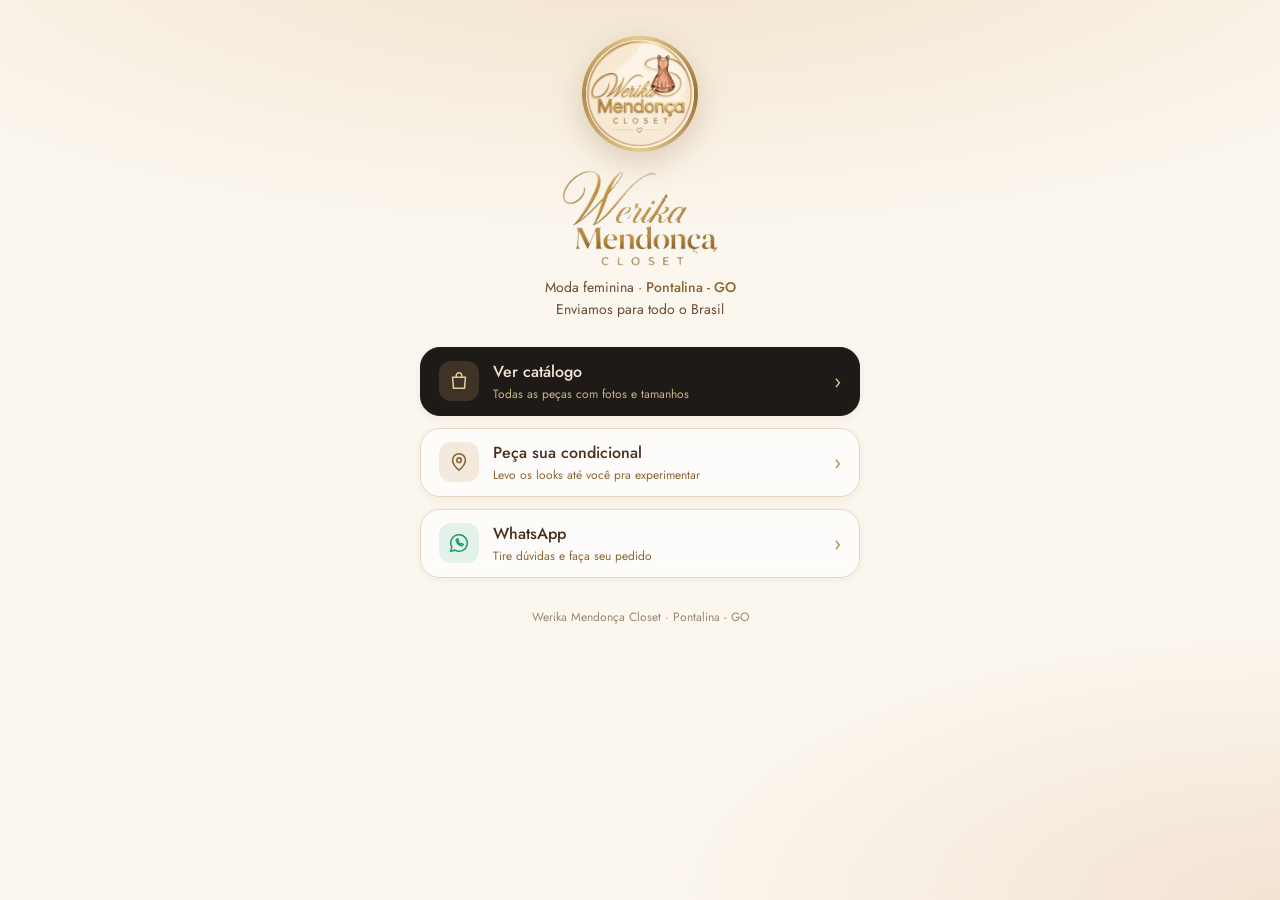
==== commit 8ab6e01d: "Add files via upload" ====
--- a/js/index.html
+++ b/js/index.html
@@ -3,196 +3,103 @@
 <head>
 <meta charset="utf-8">
 <meta name="viewport" content="width=device-width, initial-scale=1, viewport-fit=cover">
-<title>Werika Mendonça Closet</title>
-<meta name="description" content="Moda feminina em Pontalina - GO. Peça seu condicional ou receba em todo o Brasil. Isleva e Jean Darrot.">
+<title>Werika Mendonça Closet · Links</title>
+<meta name="description" content="Catálogo, condicional e atendimento pelo WhatsApp. Moda feminina em Pontalina - GO.">
 <meta name="theme-color" content="#FBF6EE">
 <meta property="og:title" content="Werika Mendonça Closet">
-<meta property="og:description" content="Moda feminina · Peça seu condicional · Enviamos para todo o Brasil">
+<meta property="og:description" content="Catálogo · Peça seu condicional · Enviamos para todo o Brasil">
 <meta property="og:image" content="/img/og.jpg">
-<meta property="og:type" content="website">
 <link rel="icon" href="/img/icon.png">
 <link rel="apple-touch-icon" href="/img/icon.png">
 <link rel="preconnect" href="https://fonts.googleapis.com">
 <link rel="preconnect" href="https://fonts.gstatic.com" crossorigin>
-<link rel="stylesheet" href="https://fonts.googleapis.com/css2?family=Cormorant+Garamond:ital,wght@0,500;1,500&family=Jost:wght@400;500&family=Pinyon+Script&display=swap">
-<link rel="stylesheet" href="/css/style.css">
+<link rel="stylesheet" href="https://fonts.googleapis.com/css2?family=Cormorant+Garamond:ital,wght@0,500;1,500&family=Jost:wght@400;500&display=swap">
+<style>
+:root{--bg:#FBF6EE;--sand:#F3E9DC;--line:#E6D6C0;--gold:#B08A4F;--gold2:#8A6534;--ink:#4A2E1E;--dark:#1E1A17;--wa:#1F9D63;
+--serif:'Cormorant Garamond',Georgia,serif;--sans:Jost,'Helvetica Neue',Arial,sans-serif}
+*{box-sizing:border-box;margin:0}
+html{background:var(--bg)}
+body{min-height:100vh;font-family:var(--sans);color:var(--ink);background:
+ radial-gradient(120% 60% at 50% -10%,#F1E2C9 0%,rgba(241,226,201,0) 60%),
+ radial-gradient(80% 50% at 100% 100%,#F3E3D3 0%,rgba(243,227,211,0) 60%),var(--bg);
+ display:flex;justify-content:center;padding:calc(36px + env(safe-area-inset-top,0px)) max(20px,env(safe-area-inset-right,0px)) calc(36px + env(safe-area-inset-bottom,0px)) max(20px,env(safe-area-inset-left,0px))}
+main{width:100%;max-width:440px;display:flex;flex-direction:column;align-items:center;text-align:center}
+.av{width:116px;height:116px;border-radius:50%;padding:4px;background:conic-gradient(from 0deg,#E7C98E,#9A7238,#E7C98E,#B08A4F,#E7C98E);box-shadow:0 10px 30px rgba(138,101,52,.25)}
+.av img{width:100%;height:100%;border-radius:50%;display:block;background:#fff}
+.marca{height:96px;width:auto;margin-top:18px}
+.bio{font-size:14px;line-height:1.6;color:#6b4a33;margin-top:10px}
+.bio b{font-weight:500;color:var(--gold2)}
+.links{width:100%;display:flex;flex-direction:column;gap:12px;margin-top:26px}
+.lk{position:relative;display:flex;align-items:center;gap:14px;width:100%;min-height:62px;padding:12px 18px;border-radius:20px;text-decoration:none;color:var(--ink);background:rgba(255,255,255,.7);border:1px solid var(--line);
+ box-shadow:0 2px 10px rgba(74,46,30,.06);backdrop-filter:blur(8px);-webkit-backdrop-filter:blur(8px);transition:transform .2s,box-shadow .2s,border-color .2s;overflow:hidden;
+ opacity:0;transform:translateY(14px);animation:up .6s cubic-bezier(.2,.8,.2,1) forwards}
+.lk:hover{transform:translateY(-2px);box-shadow:0 10px 24px rgba(74,46,30,.12);border-color:var(--gold)}
+.lk:active{transform:scale(.98)}
+.lk .ic{width:40px;height:40px;border-radius:12px;background:var(--sand);display:flex;align-items:center;justify-content:center;flex:none;color:var(--gold2)}
+.lk .tx{flex:1;text-align:left;min-width:0}
+.lk .tx b{display:block;font-weight:500;font-size:16px}
+.lk .tx small{display:block;font-size:12px;color:var(--gold2);margin-top:2px}
+.lk .ar{color:var(--gold);font-size:20px}
+.lk.main{background:var(--dark);color:#F3E6D6;border-color:var(--dark)}
+.lk.main .ic{background:rgba(201,164,106,.18);color:#E6CB93}
+.lk.main .tx small{color:#CDB38A}
+.lk.main .ar{color:#E6CB93}
+.lk.main:after{content:"";position:absolute;inset:0;background:linear-gradient(110deg,transparent 30%,rgba(231,201,142,.28) 50%,transparent 70%);transform:translateX(-100%);animation:shine 3.6s ease-in-out 1.2s infinite}
+.lk.wa .ic{background:#E3F2EA;color:var(--wa)}
+.lk.promo .ic{background:#F6E1DE;color:#A3402F}
+@keyframes up{to{opacity:1;transform:none}}
+@keyframes shine{0%{transform:translateX(-100%)}45%,100%{transform:translateX(100%)}}
+.brands{display:flex;gap:10px;margin-top:26px;width:100%}
+.brands span{flex:1;height:50px;border-radius:16px;background:var(--sand);border:1px solid var(--line);display:flex;align-items:center;justify-content:center}
+.brands img{max-height:22px;max-width:80%}
+.brands img[src*="jean"]{max-height:15px}
+.eyebrow{font-size:10px;letter-spacing:3px;color:var(--gold2);text-transform:uppercase;margin-top:28px}
+.eyebrow+.brands{margin-top:10px}
+footer{margin-top:30px;font-size:12px;color:#9B8571;line-height:1.6}
+.hero-in{opacity:0;transform:translateY(10px);animation:up .7s cubic-bezier(.2,.8,.2,1) forwards}
+@media (prefers-reduced-motion:reduce){.lk,.hero-in{animation:none;opacity:1;transform:none}.lk.main:after{display:none}}
+a:focus-visible{outline:2px solid var(--gold);outline-offset:3px}
+.lk{transition:transform .28s cubic-bezier(.2,.9,.3,1.4),box-shadow .28s,border-color .28s}
+.lk.press{transform:scale(1.06)!important;box-shadow:0 16px 36px rgba(138,101,52,.28);border-color:var(--gold);z-index:2}
+.lk.press .ic{transform:scale(1.15) rotate(-6deg)}
+.lk .ic{transition:transform .3s cubic-bezier(.2,.9,.3,1.4)}
+.lk .rip{position:absolute;border-radius:50%;pointer-events:none;transform:scale(0);background:radial-gradient(circle,rgba(201,164,106,.45) 0%,rgba(201,164,106,0) 70%);animation:rip .6s ease-out forwards}
+.lk.main .rip{background:radial-gradient(circle,rgba(231,201,142,.5) 0%,rgba(231,201,142,0) 70%)}
+@keyframes rip{to{transform:scale(1);opacity:0}}
+@media (prefers-reduced-motion:reduce){.lk.press{transform:none!important}}
+</style>
 </head>
 <body>
-<div class="app">
+<main>
+ <div class="av hero-in"><img src="/img/icon.png" alt="Werika Mendonça Closet" width="108" height="108"></div>
+ <img class="marca hero-in" style="animation-delay:.1s" src="/img/marca.png" alt="Werika Mendonça Closet">
+ <p class="bio hero-in" style="animation-delay:.2s">Moda feminina · <b>Pontalina - GO</b><br>Enviamos para todo o Brasil</p>
 
-<section class="view on" id="home">
- <div class="ann pad" id="annT"></div>
- <header class="hdr pad">
-  <button class="hb" onclick="toggleMenu()" aria-label="Menu"><svg width="24" height="24" viewBox="0 0 24 24" fill="none" stroke="currentColor" stroke-width="1.8" stroke-linecap="round"><path d="M4 7h16M4 12h16M4 17h16"/></svg></button>
-  <div class="wm" onclick="pickCat('Novidades')"><span class="w1">Werika</span><span class="w2">Mendonça</span><span class="w3">CLOSET</span></div>
-  <div style="display:flex;gap:4px">
-   <button class="hb" onclick="toggleSearch()" aria-label="Buscar"><svg width="22" height="22" viewBox="0 0 24 24" fill="none" stroke="currentColor" stroke-width="1.8" stroke-linecap="round"><circle cx="11" cy="11" r="7"/><path d="M20 20l-4-4"/></svg></button>
-   <button class="hb" onclick="go('bag')" aria-label="Abrir sacola" style="position:relative"><svg width="22" height="22" viewBox="0 0 24 24" fill="none" stroke="currentColor" stroke-width="1.8"><path d="M5 8h14l-1 12H6z"/><path d="M9 8V6a3 3 0 0 1 6 0v2"/></svg><span class="badge" data-cnt>0</span></button>
-  </div>
- </header>
- <div class="search pad" id="search" hidden><input id="q" type="search" placeholder="Buscar vestido, blusa..." oninput="renderGrid()"></div>
- <div class="menu" id="menu" hidden></div>
- <div class="pad">
-  <div id="blocks"><div class="empty" style="margin-top:24px">Carregando as peças…</div></div>
-  <a id="condWa" href="#" target="_blank" rel="noopener" hidden></a>
-  <p class="foot">Werika Mendonça Closet · Pontalina - GO<br>Pedidos pelo WhatsApp <span id="footWa"></span><br><button onclick="openAdmin()" style="margin-top:10px"><a>Área da loja</a></button></p>
- </div>
-</section>
+ <nav class="links">
+  <a class="lk main" href="/" style="animation-delay:.25s">
+   <span class="ic"><svg width="22" height="22" viewBox="0 0 24 24" fill="none" stroke="currentColor" stroke-width="1.7"><path d="M5 8h14l-1 12H6z"/><path d="M9 8V6a3 3 0 0 1 6 0v2"/></svg></span>
+   <span class="tx"><b>Ver catálogo</b><small>Todas as peças com fotos e tamanhos</small></span><span class="ar">›</span></a>
+  <a class="lk" href="/#condicional" style="animation-delay:.33s">
+   <span class="ic"><svg width="22" height="22" viewBox="0 0 24 24" fill="none" stroke="currentColor" stroke-width="1.7"><path d="M12 21s-7-6.2-7-11a7 7 0 0 1 14 0c0 4.8-7 11-7 11z"/><circle cx="12" cy="10" r="2.5"/></svg></span>
+   <span class="tx"><b>Peça sua condicional</b><small>Levo os looks até você pra experimentar</small></span><span class="ar">›</span></a>
+  <a class="lk wa" id="wa" href="https://wa.me/5564992071978?text=Ol%C3%A1%2C%20Werika!%20Vim%20pelo%20Instagram." target="_blank" rel="noopener" style="animation-delay:.41s">
+   <span class="ic"><svg width="22" height="22" viewBox="0 0 24 24" fill="none" stroke="currentColor" stroke-width="1.7"><path d="M12 3a9 9 0 0 0-7.8 13.5L3 21l4.6-1.2A9 9 0 1 0 12 3z"/><path d="M9 8.5c0 3.5 3 6.5 6.5 6.5l1-1.6-2-1-1 .9a5 5 0 0 1-2.8-2.8l.9-1-1-2z"/></svg></span>
+   <span class="tx"><b>WhatsApp</b><small>Tire dúvidas e faça seu pedido</small></span><span class="ar">›</span></a>
+ </nav>
 
-<section class="view" id="prod">
- <div class="big"><img id="bigImg" src="" alt="">
-  <button class="round" style="left:max(14px,env(safe-area-inset-left,0px))" onclick="go('home')" aria-label="Voltar"><svg width="20" height="20" viewBox="0 0 24 24" fill="none" stroke="#4A2E1E" stroke-width="2"><path d="M15 5l-7 7 7 7"/></svg></button>
-  <button class="round" style="right:max(14px,env(safe-area-inset-right,0px))" onclick="go('bag')" aria-label="Abrir sacola"><svg width="20" height="20" viewBox="0 0 24 24" fill="none" stroke="#4A2E1E" stroke-width="1.6"><path d="M5 8h14l-1 12H6z"/><path d="M9 8V6a3 3 0 0 1 6 0v2"/></svg><span class="badge" data-cnt>0</span></button>
-  <div class="thumbs" id="thumbs"></div>
- </div>
- <div class="sheet pad">
-  <p class="eyebrow" id="pCat"></p>
-  <h2 id="pName"></h2>
-  <p class="price" id="pPrice"></p>
-  <p class="desc" id="pDesc"></p>
-  <span class="tag" id="condTag"><svg width="14" height="14" viewBox="0 0 24 24" fill="none" stroke="#C9A46A" stroke-width="1.8"><path d="M12 21s-7-6.2-7-11a7 7 0 0 1 14 0c0 4.8-7 11-7 11z"/><circle cx="12" cy="10" r="2.5"/></svg>Pode pedir no condicional</span>
-  <p class="eyebrow" style="margin-top:18px;color:var(--ink)">Tamanho</p>
-  <div class="sizes" id="sizes"></div>
-  <p class="err" id="err"></p>
- </div>
- <div class="bar"><button class="cta" onclick="addBag()">Colocar na sacola</button></div>
-</section>
-
-<section class="view" id="bag">
- <div class="pad" style="padding-top:calc(20px + env(safe-area-inset-top,0px))">
-  <button onclick="go('home')" style="font-size:14px;color:var(--gold2);display:flex;align-items:center;gap:6px"><svg width="16" height="16" viewBox="0 0 24 24" fill="none" stroke="currentColor" stroke-width="2"><path d="M15 5l-7 7 7 7"/></svg>Continuar comprando</button>
-  <h2 class="ser" style="font-size:40px;font-weight:500;margin:14px 0 18px">Sua sacola</h2>
-  <div id="items" style="display:flex;flex-direction:column;gap:12px"></div>
-  <div id="modeBox"><p class="eyebrow" style="margin-top:24px;color:var(--ink)">Como você quer receber?</p>
-  <div class="mode"><button id="mC" onclick="setMode('c')"><b>Condicional</b><small>Levo até você para experimentar · Pontalina e região</small></button><button id="mB" onclick="setMode('b')"><b>Comprar</b><small>Enviamos para todo o Brasil</small></button></div></div>
- </div>
- <div class="bar" id="bagBar">
-  <div class="total"><span>Total</span><span id="tot"></span></div>
-  <a class="cta wa" id="waBtn" href="#" target="_blank" rel="noopener"><svg width="20" height="20" viewBox="0 0 24 24" fill="#fff"><path d="M12 2a10 10 0 0 0-8.6 15.1L2 22l5-1.3A10 10 0 1 0 12 2z"/></svg><span id="waTxt">Pedir condicional pelo WhatsApp</span></a>
- </div>
-</section>
-
-<section class="view adm" id="login">
- <div class="pad" style="padding-top:calc(60px + env(safe-area-inset-top,0px));text-align:center">
-  <div class="wm" style="display:inline-flex"><span class="w1">Werika</span><span class="w2">Mendonça</span><span class="w3">CLOSET</span></div>
-  <h2 class="ser" style="font-size:32px;font-weight:500;margin:28px 0 6px">Área da loja</h2>
-  <p style="font-size:14px;color:var(--gold2)">Entre para cadastrar e editar as peças.</p>
-  <form onsubmit="event.preventDefault();doLogin(this.querySelector('.cta'))" style="margin-top:26px;text-align:left">
-   <label class="lb" for="pw">Senha</label>
-   <input class="in" id="pw" type="password" autocomplete="current-password" placeholder="Sua senha" oninput="$('pwErr').textContent=''">
-   <p class="err" id="pwErr"></p>
-   <button class="cta" type="submit" style="margin-top:6px">Entrar</button>
-  </form>
-  <p style="font-size:12px;color:var(--gold2);margin-top:16px">Esqueceu a senha? Fale com o Marcos para criar uma nova.</p>
-  <button onclick="toHome()" style="font-size:14px;margin-top:22px;color:var(--ink);text-decoration:underline">Voltar ao catálogo</button>
- </div>
-</section>
-
-<section class="view adm" id="admin">
- <div class="ahdr pad">
-  <div><p class="eyebrow">Painel</p><h2 class="ser" style="font-size:30px;font-weight:500;line-height:1">Werika Closet</h2></div>
-  <div style="display:flex;gap:8px"><button class="pill" onclick="toHome()">Ver catálogo</button><button class="pill" onclick="logout()">Sair</button></div>
- </div>
- <div class="pad">
-  <div class="atabs"><button id="atP" class="on" onclick="aTab('p')">Peças</button><button id="atH" onclick="aTab('h')">Tela inicial</button><button id="atT" onclick="aTab('t')">Loja</button></div>
-  <div id="aH" hidden>
-   <p style="font-size:14px;line-height:1.5;color:#6b4a33;margin-bottom:14px">Monte a tela inicial do seu jeito. Use ▲ ▼ para mudar a ordem e toque no lápis para editar.</p>
-   <div id="hList" style="display:flex;flex-direction:column;gap:10px"></div>
-   <button class="cta" onclick="showPick()" style="margin-top:14px">+ Adicionar bloco</button>
-   <div id="bPick" class="pick" hidden></div>
-   <button class="pill" style="margin-top:14px;width:100%;height:44px" onclick="toHome()">Ver como ficou</button>
-  </div>
-  <div id="aP">
-   <div class="stats"><div><b id="stT">0</b>peças</div><div><b id="stA">0</b>disponíveis</div><div><b id="stE">0</b>esgotadas</div></div>
-   <button class="cta" onclick="editP(null)" style="margin:14px 0 16px">+ Nova peça</button>
-   <div id="aList" style="display:flex;flex-direction:column;gap:10px"></div>
-  </div>
-  <div id="aT" hidden>
-   <form onsubmit="event.preventDefault();saveTxt(this.querySelector('.cta'))" class="fm">
-    <label class="lb" for="tAnn">Faixa do topo</label><input class="in" id="tAnn">
-    <label class="lb" for="tPa">Parcelamento</label><input class="in" id="tPa" placeholder="até 3x sem juros">
-    <label class="lb" for="tWa">WhatsApp que recebe os pedidos</label><input class="in" id="tWa" inputmode="tel" placeholder="(64) 99207-1978">
-    <p class="err" id="tErr"></p>
-    <button class="cta" type="submit">Salvar</button>
-   </form>
-   <form onsubmit="event.preventDefault();savePw(this.querySelector('.cta'))" class="fm" style="margin-top:10px;border-top:1px solid #EADBC6">
-    <p class="ser" style="font-size:22px;margin-top:6px">Trocar senha do painel</p>
-    <label class="lb" for="np1">Nova senha</label><input class="in" id="np1" type="password" autocomplete="new-password" placeholder="Mínimo 6 caracteres">
-    <label class="lb" for="np2">Repita a nova senha</label><input class="in" id="np2" type="password" autocomplete="new-password">
-    <p class="err" id="pErr"></p>
-    <button class="cta" type="submit">Trocar senha</button>
-   </form>
-  </div>
-  <p class="note">Tudo o que você salva aqui aparece na hora para todas as clientes.</p>
- </div>
-</section>
-
-<section class="view adm" id="bedit">
- <div class="ahdr pad">
-  <button class="pill" onclick="go('admin');aTab('h')">‹ Voltar</button>
-  <h2 class="ser" id="bTitle" style="font-size:24px;font-weight:500">Bloco</h2>
-  <span style="width:70px"></span>
- </div>
- <div class="pad">
-  <form class="fm" onsubmit="event.preventDefault();saveB(this.querySelector('.cta'))" oninput="readB();$('bPrev').innerHTML=blockHTML(bEd)||''" onchange="readB();$('bPrev').innerHTML=blockHTML(bEd)||''">
-   <div id="bForm"></div>
-   <input type="file" id="bFile" accept="image/*" hidden onchange="pickFiles(this.files,4/3,d=>{bEd.img=d;openBEdKeep();});this.value=''">
-   <span class="lb" style="margin-top:22px">Como fica na tela</span>
-   <div class="prevbox" id="bPrev"></div>
-   <p class="err" id="bErr"></p>
-   <button class="cta" type="submit">Salvar bloco</button>
-   <button type="button" class="del" id="bDel" onclick="delB(this)">Apagar bloco</button>
-  </form>
- </div>
-</section>
-
-<section class="view adm" id="edit">
- <div class="ahdr pad">
-  <button class="pill" onclick="go('admin')">‹ Voltar</button>
-  <h2 class="ser" id="eTitle" style="font-size:26px;font-weight:500">Nova peça</h2>
-  <span style="width:70px"></span>
- </div>
- <form class="fm pad" onsubmit="event.preventDefault();saveP(this.querySelector('.cta'))">
-  <span class="lb">Fotos <small>(a primeira é a capa)</small></span>
-  <div class="phs" id="ePh"></div>
-  <input type="file" id="eFile" accept="image/*" multiple hidden onchange="pickFiles(this.files,3/4,d=>{ePhotos.push(d);renderEPh();});this.value=''">
-  <label class="lb" for="eN">Nome da peça</label><input class="in" id="eN" placeholder="Vestido Midi Verde">
-  <div class="two">
-   <div><label class="lb" for="eB">Marca</label><select class="in" id="eB" onchange="$('eBo').hidden=this.value!=='__outra';if(!$('eBo').hidden)$('eBo').focus()"></select><input class="in" id="eBo" placeholder="Nome da marca" style="margin-top:8px" hidden></div>
-   <div><label class="lb" for="eC">Categoria</label><select class="in" id="eC"></select></div>
-  </div>
-  <label class="lb" for="eP">Preço <small>(opcional)</small></label><input class="in" id="eP" inputmode="decimal" placeholder="Deixe em branco para “Consulte”">
-  <span class="lb">Tamanhos disponíveis</span>
-  <div class="sizes" id="eS" style="flex-wrap:wrap"></div>
-  <label class="lb" for="eD">Descrição</label><textarea class="in" id="eD" rows="3" placeholder="Tecido, caimento, detalhes..."></textarea>
-  <label class="sw"><input type="checkbox" id="eE"><span></span>Peça esgotada</label>
-  <p class="err" id="eErr"></p>
-  <button class="cta" type="submit">Salvar peça</button>
-  <button type="button" class="del" id="eDel" onclick="delP(this)">Excluir peça</button>
- </form>
-</section>
-
-<nav class="tabs" aria-label="Navegação">
- <button class="tab on" data-t="home" onclick="tabHome()"><svg viewBox="0 0 24 24" fill="none" stroke="currentColor" stroke-width="1.7"><path d="M4 11l8-7 8 7v9H4z"/><path d="M10 20v-6h4v6"/></svg>Início</button>
- <button class="tab" data-t="cats" onclick="tabCats()"><svg viewBox="0 0 24 24" fill="none" stroke="currentColor" stroke-width="1.7"><path d="M12 4a2 2 0 0 1 2 2c0 1-1 1.5-2 2.2L3 15h18l-9-6.8"/><path d="M3 15v1h18v-1"/></svg>Categorias</button>
- <button class="tab" data-t="search" onclick="tabSearch()"><svg viewBox="0 0 24 24" fill="none" stroke="currentColor" stroke-width="1.7" stroke-linecap="round"><circle cx="11" cy="11" r="7"/><path d="M20 20l-4-4"/></svg>Buscar</button>
- <button class="tab" data-t="bag" onclick="go('bag')"><svg viewBox="0 0 24 24" fill="none" stroke="currentColor" stroke-width="1.7"><path d="M5 8h14l-1 12H6z"/><path d="M9 8V6a3 3 0 0 1 6 0v2"/></svg><span class="badge" data-cnt>0</span>Sacola</button>
- <a class="tab wa" id="waTab" href="https://wa.me/5564992071978" target="_blank" rel="noopener"><svg viewBox="0 0 24 24" fill="none" stroke="currentColor" stroke-width="1.7"><path d="M12 3a9 9 0 0 0-7.8 13.5L3 21l4.6-1.2A9 9 0 1 0 12 3z"/><path d="M9 8.5c0 3.5 3 6.5 6.5 6.5l1-1.6-2-1-1 .9a5 5 0 0 1-2.8-2.8l.9-1-1-2z"/></svg>WhatsApp</a>
-</nav>
-<div class="crop" id="crop" hidden>
- <div class="pad" style="padding-block:calc(16px + env(safe-area-inset-top,0px)) 0;display:flex;justify-content:space-between;align-items:center">
-  <button class="pill" style="color:#F3E6D6;border-color:#8A6534" onclick="skipCrop()">Cancelar</button><span id="cStep" style="font-size:14px"></span><span style="width:76px"></span></div>
- <p class="pad" style="font-size:13px;text-align:center;color:#CDBBA4;margin:14px 0">Arraste a foto para enquadrar a peça</p>
- <div class="pad"><div class="cframe" id="cFrame" onpointerdown="cDown(event)" onpointermove="cMove(event)" onpointerup="cUp()" onpointercancel="cUp()"><img id="cImgEl" alt="" draggable="false"><div class="cgrid"></div></div></div>
- <div class="pad" style="display:flex;align-items:center;gap:12px;margin-top:18px"><span style="font-size:18px">−</span><input type="range" id="cZoom" min="1" max="3" step="0.01" value="1" oninput="zoomCrop(this.value)" style="flex:1" aria-label="Zoom"><span style="font-size:18px">+</span></div>
- <div class="pad" style="margin-top:18px;padding-bottom:calc(20px + env(safe-area-inset-bottom,0px))"><button class="cta" style="background:#C9A46A;color:#1E1A17" onclick="useCrop()">Usar foto</button></div>
-</div>
-<div class="toast" id="toast"></div>
-</div>
-
-
-<script src="/js/config.js"></script>
-<script src="https://cdn.jsdelivr.net/npm/@supabase/supabase-js@2.45.4/dist/umd/supabase.min.js"></script>
-<script src="/js/app.js"></script>
+ <footer>Werika Mendonça Closet · Pontalina - GO</footer>
+</main>
+<script>
+document.querySelectorAll('.lk').forEach(function(a){
+ function ripple(x,y){var r=a.getBoundingClientRect(),s=Math.max(r.width,r.height)*2.2,d=document.createElement('span');d.className='rip';
+  d.style.width=d.style.height=s+'px';d.style.left=(x-r.left-s/2)+'px';d.style.top=(y-r.top-s/2)+'px';a.appendChild(d);setTimeout(function(){d.remove()},650);}
+ a.addEventListener('pointerdown',function(e){a.classList.add('press');ripple(e.clientX,e.clientY);});
+ ['pointerup','pointerleave','pointercancel'].forEach(function(t){a.addEventListener(t,function(){setTimeout(function(){a.classList.remove('press')},180);});});
+ a.addEventListener('click',function(e){
+  if(a.dataset.go==='1'||e.metaKey||e.ctrlKey)return;
+  e.preventDefault();a.classList.add('press');var r=a.getBoundingClientRect();if(!a.querySelector('.rip'))ripple(r.left+r.width/2,r.top+r.height/2);
+  setTimeout(function(){a.classList.remove('press');a.dataset.go='1';a.click();a.dataset.go='';},260);});
+});
+</script>
 </body>
 </html>
